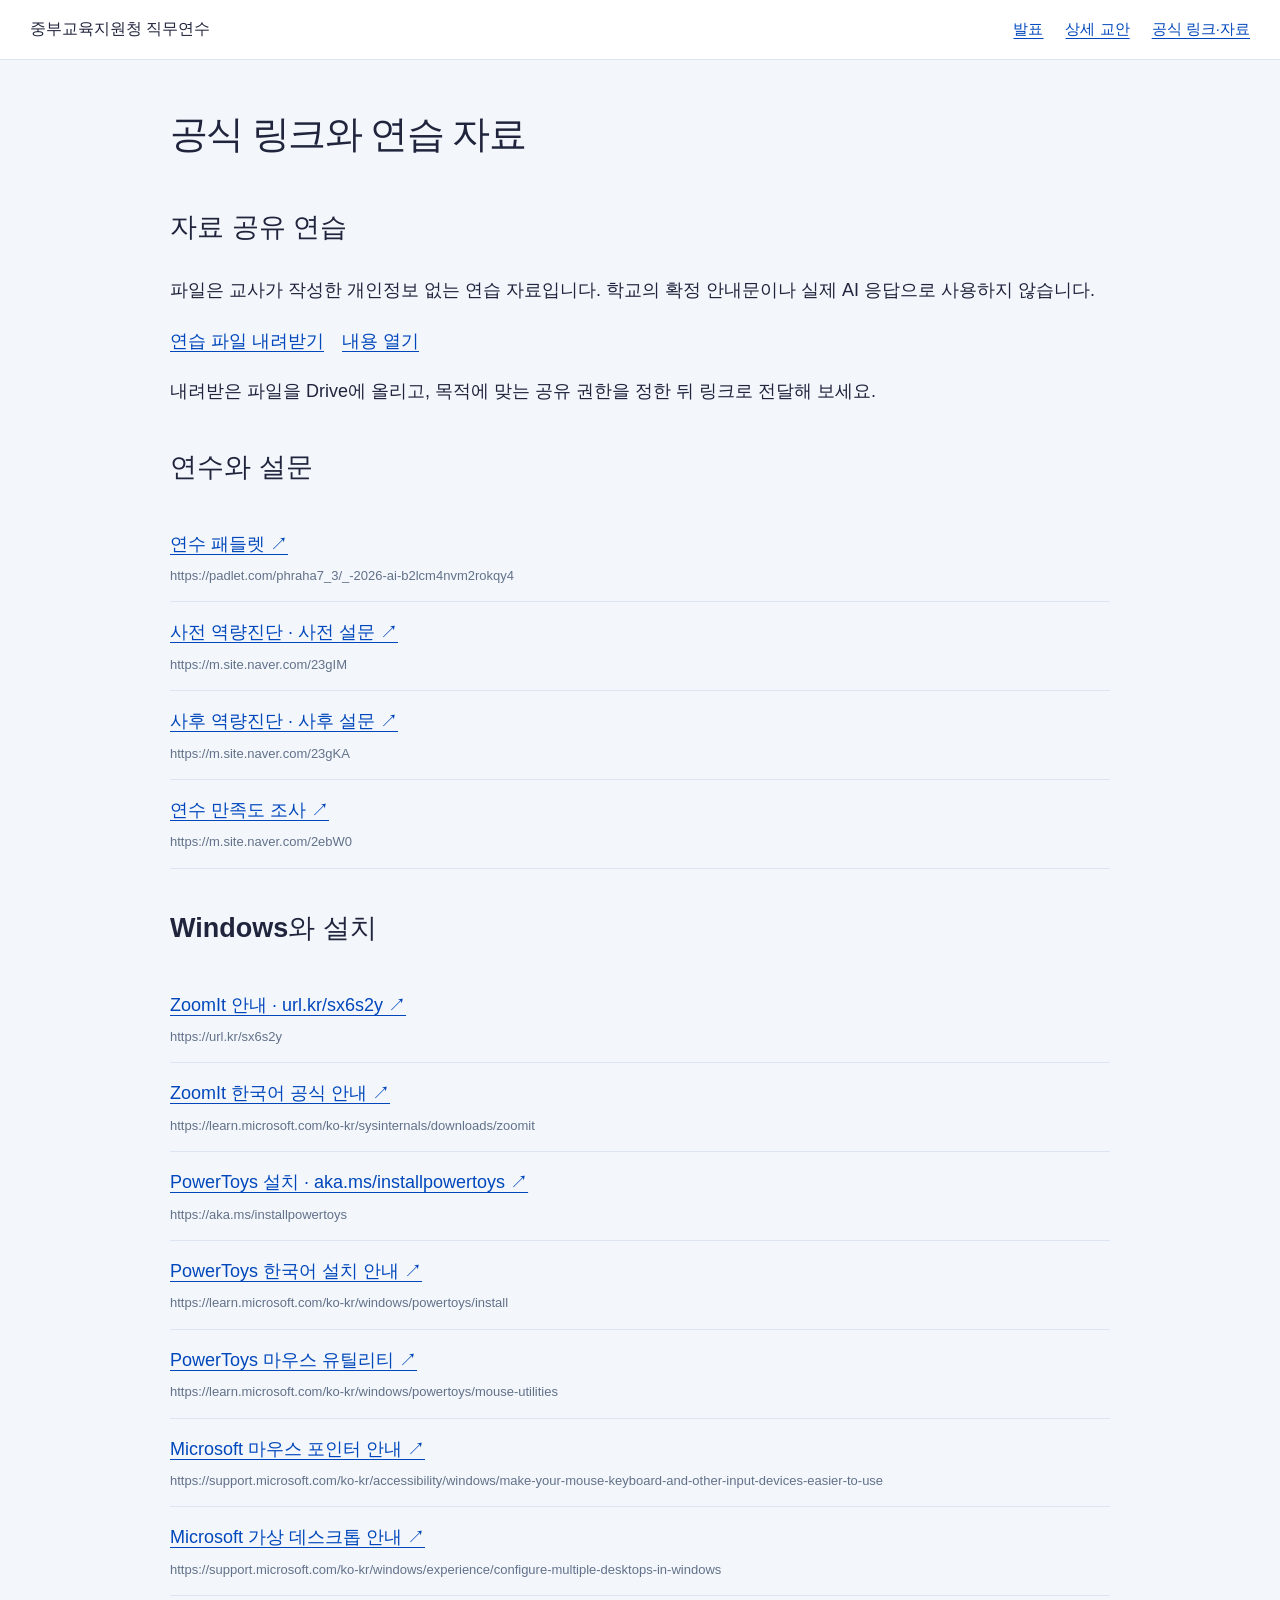
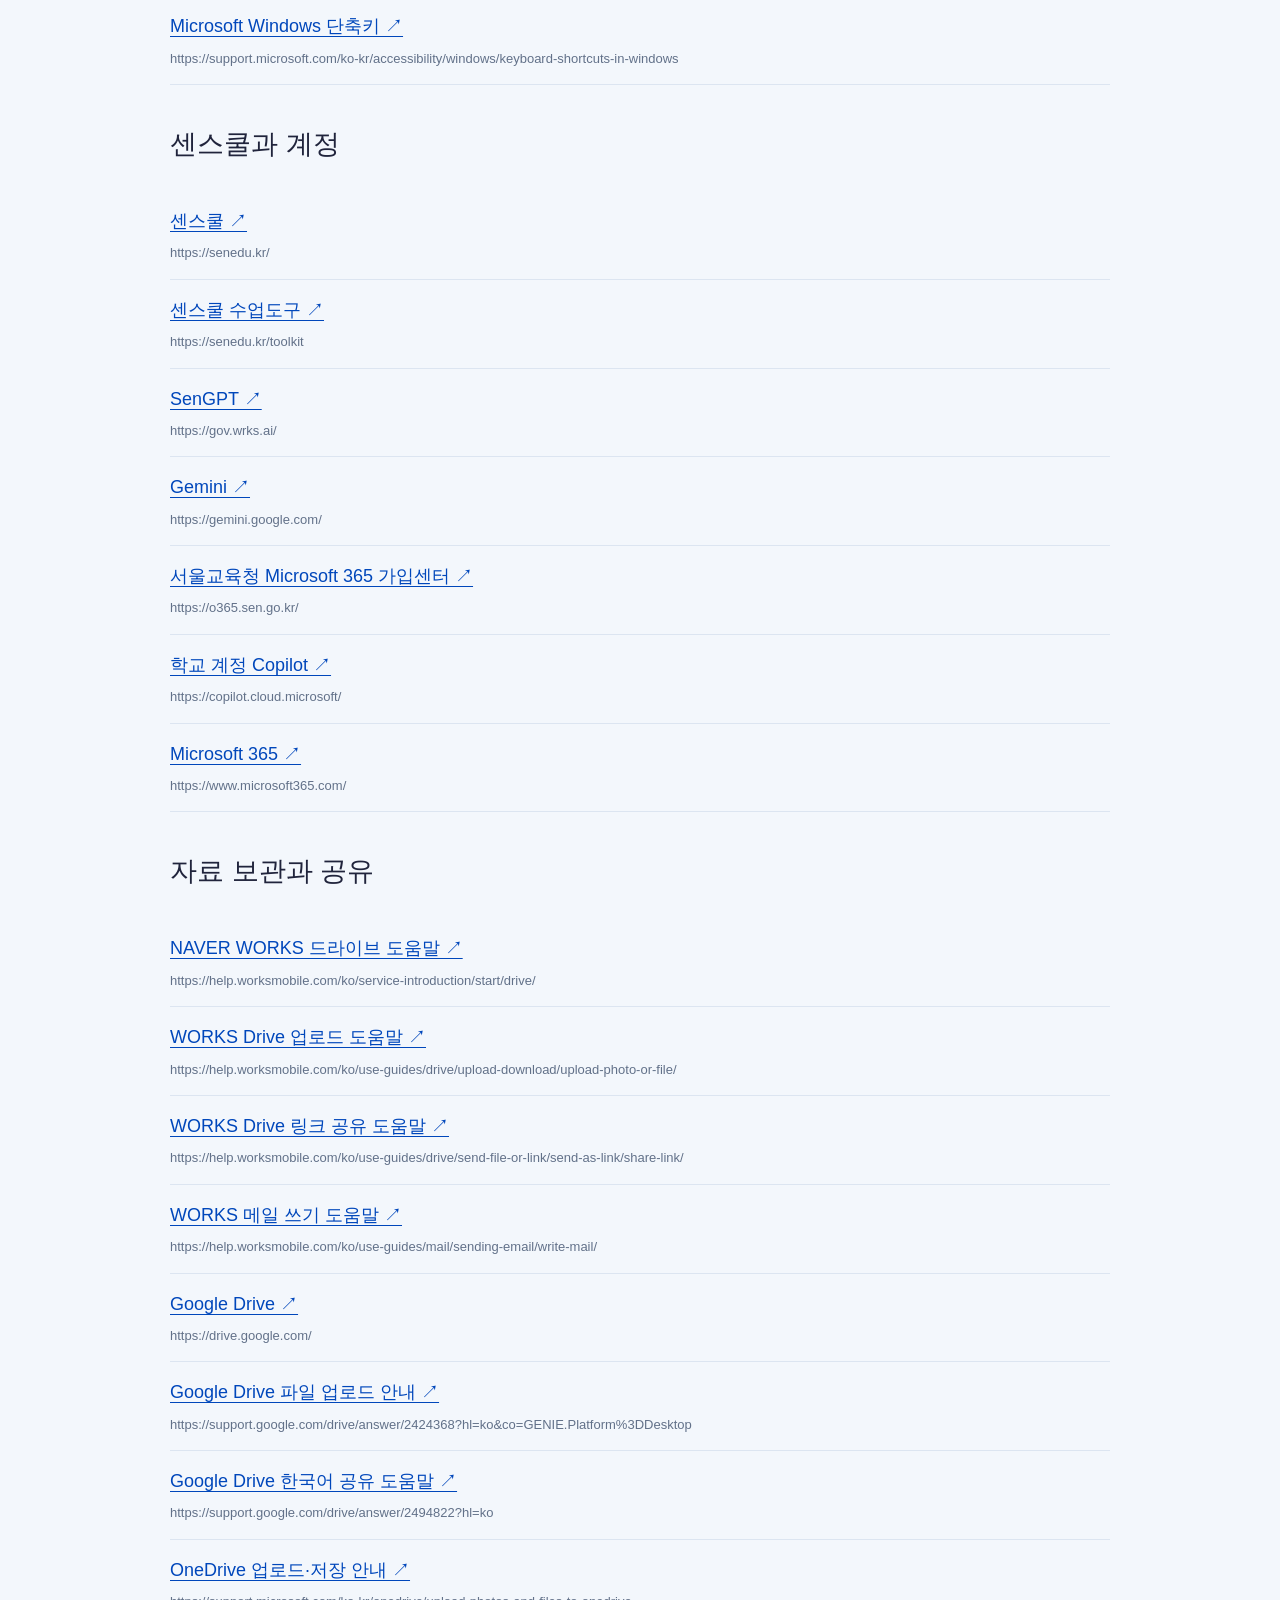
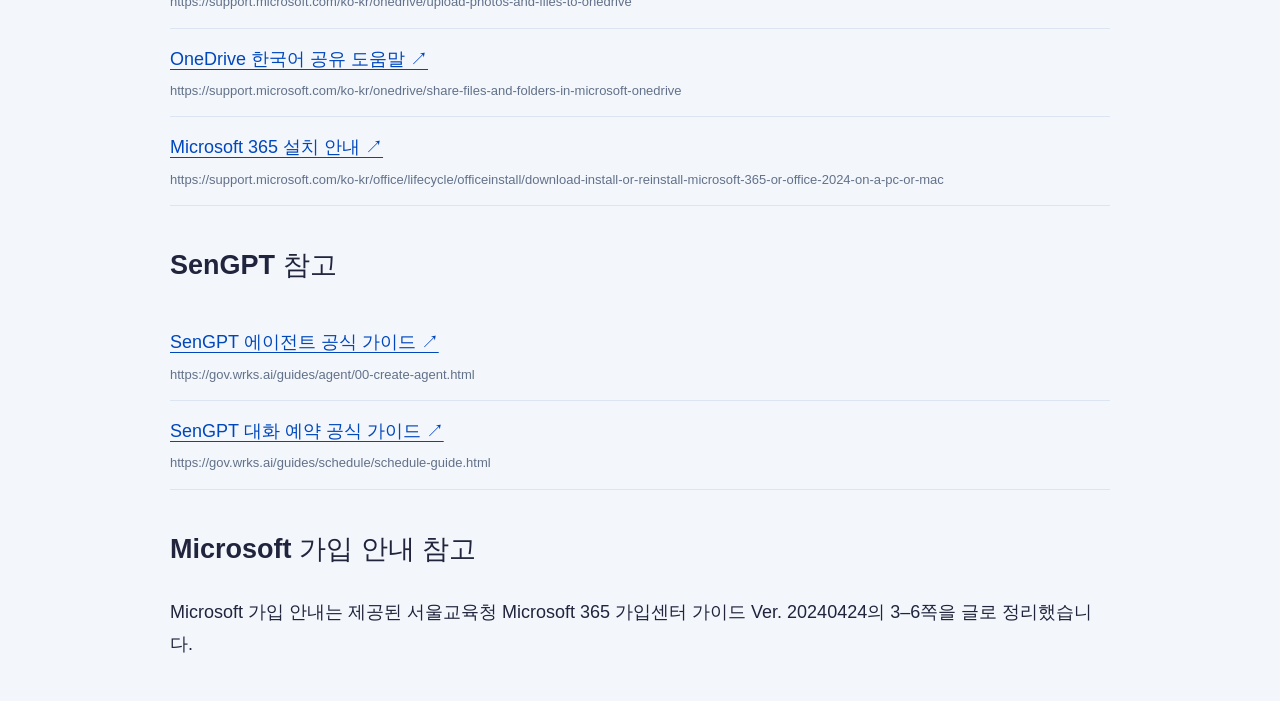
==== resources.html @ 90fcd618 "initial commit" ====
<!doctype html><html lang="ko"><head><meta charset="utf-8"><meta name="viewport" content="width=device-width,initial-scale=1"><title>공식 링크·자료 · 중부교육지원청 직무연수</title><link rel="stylesheet" href="./assets/site.css"></head><body data-page="resources"><a class="skip" href="#main">본문으로 이동</a><header class="site-nav"><a class="brand" href="./index.html">중부교육지원청 직무연수</a><nav aria-label="자료 이동"><a href="./slides.html">발표</a><a href="./guide.html">상세 교안</a><a href="./resources.html">공식 링크·자료</a></nav></header><main id="main" class="resource-main"><h1>공식 링크와 연습 자료</h1><section id="practice"><h2>자료 공유 연습</h2><p>파일은 교사가 작성한 개인정보 없는 연습 자료입니다. 학교의 확정 안내문이나 실제 AI 응답으로 사용하지 않습니다.</p><p><a href="./materials/독서발표토론_자료공유연습.html" download>연습 파일 내려받기</a>　<a href="./materials/독서발표토론_자료공유연습.html">내용 열기</a></p><p>내려받은 파일을 Drive에 올리고, 목적에 맞는 공유 권한을 정한 뒤 링크로 전달해 보세요.</p></section><section><h2>연수와 설문</h2><div class="source-link"><div class="refs"><a href="https://padlet.com/phraha7_3/_-2026-ai-b2lcm4nvm2rokqy4" target="_blank" rel="noopener noreferrer">연수 패들렛 ↗</a></div><small>https://padlet.com/phraha7_3/_-2026-ai-b2lcm4nvm2rokqy4</small></div><div class="source-link"><div class="refs"><a href="https://m.site.naver.com/23gIM" target="_blank" rel="noopener noreferrer">사전 역량진단 · 사전 설문 ↗</a></div><small>https://m.site.naver.com/23gIM</small></div><div class="source-link"><div class="refs"><a href="https://m.site.naver.com/23gKA" target="_blank" rel="noopener noreferrer">사후 역량진단 · 사후 설문 ↗</a></div><small>https://m.site.naver.com/23gKA</small></div><div class="source-link"><div class="refs"><a href="https://m.site.naver.com/2ebW0" target="_blank" rel="noopener noreferrer">연수 만족도 조사 ↗</a></div><small>https://m.site.naver.com/2ebW0</small></div></section><section><h2>Windows와 설치</h2><div class="source-link"><div class="refs"><a href="https://url.kr/sx6s2y" target="_blank" rel="noopener noreferrer">ZoomIt 안내 · url.kr/sx6s2y ↗</a></div><small>https://url.kr/sx6s2y</small></div><div class="source-link"><div class="refs"><a href="https://learn.microsoft.com/ko-kr/sysinternals/downloads/zoomit" target="_blank" rel="noopener noreferrer">ZoomIt 한국어 공식 안내 ↗</a></div><small>https://learn.microsoft.com/ko-kr/sysinternals/downloads/zoomit</small></div><div class="source-link"><div class="refs"><a href="https://aka.ms/installpowertoys" target="_blank" rel="noopener noreferrer">PowerToys 설치 · aka.ms/installpowertoys ↗</a></div><small>https://aka.ms/installpowertoys</small></div><div class="source-link"><div class="refs"><a href="https://learn.microsoft.com/ko-kr/windows/powertoys/install" target="_blank" rel="noopener noreferrer">PowerToys 한국어 설치 안내 ↗</a></div><small>https://learn.microsoft.com/ko-kr/windows/powertoys/install</small></div><div class="source-link"><div class="refs"><a href="https://learn.microsoft.com/ko-kr/windows/powertoys/mouse-utilities" target="_blank" rel="noopener noreferrer">PowerToys 마우스 유틸리티 ↗</a></div><small>https://learn.microsoft.com/ko-kr/windows/powertoys/mouse-utilities</small></div><div class="source-link"><div class="refs"><a href="https://support.microsoft.com/ko-kr/accessibility/windows/make-your-mouse-keyboard-and-other-input-devices-easier-to-use" target="_blank" rel="noopener noreferrer">Microsoft 마우스 포인터 안내 ↗</a></div><small>https://support.microsoft.com/ko-kr/accessibility/windows/make-your-mouse-keyboard-and-other-input-devices-easier-to-use</small></div><div class="source-link"><div class="refs"><a href="https://support.microsoft.com/ko-kr/windows/experience/configure-multiple-desktops-in-windows" target="_blank" rel="noopener noreferrer">Microsoft 가상 데스크톱 안내 ↗</a></div><small>https://support.microsoft.com/ko-kr/windows/experience/configure-multiple-desktops-in-windows</small></div><div class="source-link"><div class="refs"><a href="https://support.microsoft.com/ko-kr/accessibility/windows/keyboard-shortcuts-in-windows" target="_blank" rel="noopener noreferrer">Microsoft Windows 단축키 ↗</a></div><small>https://support.microsoft.com/ko-kr/accessibility/windows/keyboard-shortcuts-in-windows</small></div></section><section><h2>센스쿨과 계정</h2><div class="source-link"><div class="refs"><a href="https://senedu.kr/" target="_blank" rel="noopener noreferrer">센스쿨 ↗</a></div><small>https://senedu.kr/</small></div><div class="source-link"><div class="refs"><a href="https://senedu.kr/toolkit" target="_blank" rel="noopener noreferrer">센스쿨 수업도구 ↗</a></div><small>https://senedu.kr/toolkit</small></div><div class="source-link"><div class="refs"><a href="https://gov.wrks.ai/" target="_blank" rel="noopener noreferrer">SenGPT ↗</a></div><small>https://gov.wrks.ai/</small></div><div class="source-link"><div class="refs"><a href="https://gemini.google.com/" target="_blank" rel="noopener noreferrer">Gemini ↗</a></div><small>https://gemini.google.com/</small></div><div class="source-link"><div class="refs"><a href="https://o365.sen.go.kr/" target="_blank" rel="noopener noreferrer">서울교육청 Microsoft 365 가입센터 ↗</a></div><small>https://o365.sen.go.kr/</small></div><div class="source-link"><div class="refs"><a href="https://copilot.cloud.microsoft/" target="_blank" rel="noopener noreferrer">학교 계정 Copilot ↗</a></div><small>https://copilot.cloud.microsoft/</small></div><div class="source-link"><div class="refs"><a href="https://www.microsoft365.com/" target="_blank" rel="noopener noreferrer">Microsoft 365 ↗</a></div><small>https://www.microsoft365.com/</small></div></section><section><h2>자료 보관과 공유</h2><div class="source-link"><div class="refs"><a href="https://help.worksmobile.com/ko/service-introduction/start/drive/" target="_blank" rel="noopener noreferrer">NAVER WORKS 드라이브 도움말 ↗</a></div><small>https://help.worksmobile.com/ko/service-introduction/start/drive/</small></div><div class="source-link"><div class="refs"><a href="https://help.worksmobile.com/ko/use-guides/drive/upload-download/upload-photo-or-file/" target="_blank" rel="noopener noreferrer">WORKS Drive 업로드 도움말 ↗</a></div><small>https://help.worksmobile.com/ko/use-guides/drive/upload-download/upload-photo-or-file/</small></div><div class="source-link"><div class="refs"><a href="https://help.worksmobile.com/ko/use-guides/drive/send-file-or-link/send-as-link/share-link/" target="_blank" rel="noopener noreferrer">WORKS Drive 링크 공유 도움말 ↗</a></div><small>https://help.worksmobile.com/ko/use-guides/drive/send-file-or-link/send-as-link/share-link/</small></div><div class="source-link"><div class="refs"><a href="https://help.worksmobile.com/ko/use-guides/mail/sending-email/write-mail/" target="_blank" rel="noopener noreferrer">WORKS 메일 쓰기 도움말 ↗</a></div><small>https://help.worksmobile.com/ko/use-guides/mail/sending-email/write-mail/</small></div><div class="source-link"><div class="refs"><a href="https://drive.google.com/" target="_blank" rel="noopener noreferrer">Google Drive ↗</a></div><small>https://drive.google.com/</small></div><div class="source-link"><div class="refs"><a href="https://support.google.com/drive/answer/2424368?hl=ko&amp;co=GENIE.Platform%3DDesktop" target="_blank" rel="noopener noreferrer">Google Drive 파일 업로드 안내 ↗</a></div><small>https://support.google.com/drive/answer/2424368?hl=ko&amp;co=GENIE.Platform%3DDesktop</small></div><div class="source-link"><div class="refs"><a href="https://support.google.com/drive/answer/2494822?hl=ko" target="_blank" rel="noopener noreferrer">Google Drive 한국어 공유 도움말 ↗</a></div><small>https://support.google.com/drive/answer/2494822?hl=ko</small></div><div class="source-link"><div class="refs"><a href="https://support.microsoft.com/ko-kr/onedrive/upload-photos-and-files-to-onedrive" target="_blank" rel="noopener noreferrer">OneDrive 업로드·저장 안내 ↗</a></div><small>https://support.microsoft.com/ko-kr/onedrive/upload-photos-and-files-to-onedrive</small></div><div class="source-link"><div class="refs"><a href="https://support.microsoft.com/ko-kr/onedrive/share-files-and-folders-in-microsoft-onedrive" target="_blank" rel="noopener noreferrer">OneDrive 한국어 공유 도움말 ↗</a></div><small>https://support.microsoft.com/ko-kr/onedrive/share-files-and-folders-in-microsoft-onedrive</small></div><div class="source-link"><div class="refs"><a href="https://support.microsoft.com/ko-kr/office/lifecycle/officeinstall/download-install-or-reinstall-microsoft-365-or-office-2024-on-a-pc-or-mac" target="_blank" rel="noopener noreferrer">Microsoft 365 설치 안내 ↗</a></div><small>https://support.microsoft.com/ko-kr/office/lifecycle/officeinstall/download-install-or-reinstall-microsoft-365-or-office-2024-on-a-pc-or-mac</small></div></section><section><h2>SenGPT 참고</h2><div class="source-link"><div class="refs"><a href="https://gov.wrks.ai/guides/agent/00-create-agent.html" target="_blank" rel="noopener noreferrer">SenGPT 에이전트 공식 가이드 ↗</a></div><small>https://gov.wrks.ai/guides/agent/00-create-agent.html</small></div><div class="source-link"><div class="refs"><a href="https://gov.wrks.ai/guides/schedule/schedule-guide.html" target="_blank" rel="noopener noreferrer">SenGPT 대화 예약 공식 가이드 ↗</a></div><small>https://gov.wrks.ai/guides/schedule/schedule-guide.html</small></div></section><section><h2>Microsoft 가입 안내 참고</h2><p>Microsoft 가입 안내는 제공된 서울교육청 Microsoft 365 가입센터 가이드 Ver. 20240424의 3–6쪽을 글로 정리했습니다.</p></section></main><div id="toast" role="status" aria-live="polite"></div><script src="./assets/site.js"></script></body></html>
---- assets/site.css ----
:root{--ink:#142537;--muted:#516475;--accent:#007b73;--paper:#fff;--line:#d7e1e6;--bg:#f3f6f7;font-family:'Malgun Gothic','맑은 고딕','Noto Sans KR',sans-serif;color:var(--ink);background:var(--bg);font-synthesis:none}
*{box-sizing:border-box}body{margin:0}a{color:#006b7a;text-decoration-thickness:1px;text-underline-offset:4px}a:hover{color:#034c58}button,input,select,textarea{font:inherit}button{cursor:pointer;background:#fff;border:1px solid #aebfc8;border-radius:5px;color:var(--ink);padding:9px 14px}button:hover{background:#edf5f5}button:disabled{opacity:.4;cursor:default}button:focus-visible,a:focus-visible,input:focus-visible,select:focus-visible{outline:3px solid #008b82;outline-offset:3px}[hidden]{display:none!important}.skip{position:absolute;left:20px;top:-80px;background:#fff;padding:10px;z-index:100}.skip:focus{top:10px}.site-nav{background:#fff;border-bottom:1px solid var(--line);min-height:60px;display:flex;align-items:center;gap:24px;padding:12px 30px}.brand{font-weight:800;text-decoration:none;color:var(--ink);margin-right:auto}.site-nav nav{display:flex;gap:22px;align-items:center}.site-nav nav a{font-size:15px}.slide-toolbar{display:flex;align-items:center;justify-content:center;gap:9px;padding:10px 18px;flex-wrap:wrap}.slide-toolbar select{max-width:340px;width:33vw;background:#fff;padding:9px;border:1px solid #aebfc8;border-radius:5px}.slide-toolbar output{min-width:80px;text-align:center;font-variant-numeric:tabular-nums}.stage{display:flex;justify-content:center;align-items:flex-start;padding:0 16px 14px}.slide{background:#fff;width:min(calc(100vw - 48px),calc((100dvh - 132px)*16/9),1280px);aspect-ratio:16/9;padding:3.6% 4.4% 2.8%;position:relative;display:flex;flex-direction:column;box-shadow:0 10px 30px #1830440d;overflow:hidden;font-size:clamp(16px,1.9vw,26px);border-top:5px solid var(--accent)}.slide h1{font-size:2.08em;line-height:1.27;letter-spacing:-.045em;margin:0 0 .55em;word-break:keep-all}.slide .content{flex:1;min-height:0;line-height:1.57;word-break:keep-all}.slide p{margin:.48em 0}.slide ul,.slide ol{padding-left:1.45em;margin:.5em 0}.slide li{margin:.32em 0}.slide footer{display:flex;align-items:center;justify-content:space-between;gap:24px;margin-top:1em;font-size:.58em;border-top:1px solid var(--line);padding-top:10px;color:var(--muted)}.slide footer a{white-space:nowrap}.slide .refs{font-size:.66em;margin-top:.8em;line-height:1.5;display:flex;gap:16px;flex-wrap:wrap}.slide table{font-size:.85em}.slide.cover,.slide.section{background:#142d3b;color:#fff;border-top-color:#45c6b1;justify-content:center}.slide.cover h1{font-size:2.8em;max-width:80%;margin-bottom:.6em}.slide.cover .content,.slide.section .content{flex:0}.slide.cover .content p:last-child{font-size:.61em;line-height:1.7;margin-top:2em;color:#d1e2e6}.slide.section h1{font-size:2.55em}.slide.cover footer,.slide.section footer{position:absolute;bottom:5%;left:5%;right:5%;border-color:#4b626e;color:#cae1e7}.slide.cover a,.slide.section a{color:#85dfcc}.big-link{font-size:1.1em}.keys{margin:0}.keys>div{display:grid;grid-template-columns:minmax(205px,40%) 1fr;gap:18px;align-items:center;padding:.36em 0;border-bottom:1px solid var(--line)}.keys dt{font-family:'Consolas','Malgun Gothic',sans-serif;font-weight:700;font-size:.97em;color:var(--accent)}.keys dd{margin:0}.cover .keys dt{color:#9fe4d3}table{border-collapse:collapse;width:100%;margin:18px 0}td,th{padding:12px 16px;text-align:left;vertical-align:top;border-bottom:1px solid var(--line)}th{font-weight:800;color:#00695f;background:#f4f8f8}.content td:first-child{font-weight:700}body.presentation .site-nav{display:none}body.presentation .slide-toolbar{padding:8px}body.presentation .slide{width:min(calc(100vw - 24px),calc((100dvh - 65px)*16/9),1600px)}body.presentation .stage{padding-bottom:0}
.home{max-width:1060px;margin:55px auto;padding:0 30px}.home h1{font-size:clamp(36px,4.6vw,62px);line-height:1.25;letter-spacing:-.05em;max-width:830px}.home .lead{font-size:23px;line-height:1.6}.home .entry{display:flex;gap:35px;border-top:1px solid var(--line);padding:25px 0;align-items:baseline}.home .entry>a{font-size:27px;font-weight:700;min-width:215px}.home .entry p{margin:0;line-height:1.7}.home .credits{color:var(--muted);font-size:16px;margin:30px 0}.guide-layout{max-width:1400px;display:grid;grid-template-columns:275px minmax(0,1fr);margin:auto;gap:40px;padding:30px}.guide-sidebar{position:sticky;top:20px;align-self:start;max-height:calc(100vh - 40px);overflow:auto;font-size:14px;padding-right:12px}.guide-sidebar a{display:block;text-decoration:none;padding:6px 8px;color:var(--ink);line-height:1.45}.guide-sidebar h3{font-size:14px;color:var(--accent);margin-top:20px}.guide-sidebar a:hover{background:#e6eeee}.guide-top h1,.resource-main h1{font-size:38px;letter-spacing:-.04em;margin-top:0}.guide-top p{font-size:18px;line-height:1.75}.search-row{display:flex;gap:10px;align-items:center;margin:25px 0}.search-row input{min-width:0;flex:1;padding:12px;border:1px solid #aebfc8;border-radius:5px;background:#fff}.search-status{font-size:14px;color:var(--muted)}.guide-section{background:#fff;border-top:3px solid var(--accent);padding:30px 35px;margin:28px 0;scroll-margin-top:20px;line-height:1.85;font-size:18px;word-break:keep-all}.guide-section h2{margin:0 0 14px;font-size:29px;letter-spacing:-.035em;line-height:1.4}.guide-section h3{font-size:20px;margin:28px 0 8px;color:#005f59}.guide-section p{margin:10px 0}.guide-section ol,.guide-section ul{padding-left:1.4em}.guide-section li{margin:9px 0}.guide-section .refs{display:flex;gap:10px 23px;flex-wrap:wrap;font-size:15px}.guide-section .return{font-size:14px;margin-top:25px;border-top:1px solid var(--line);padding-top:12px}.guide-section .return a{margin-right:20px}.guide-section figure{margin:25px 0}.image-open{display:block;width:100%;border:0;padding:0;background:#f2f5f7;text-align:left}.image-open img{display:block;width:100%;height:auto;max-height:520px;object-fit:contain}.image-open:hover{outline:2px solid #007b73}.guide-section figcaption{font-size:14px;line-height:1.6;color:var(--muted);margin-top:8px}.copy-box{border-left:3px solid #007b73;padding:15px 20px;background:#f4f8f8;margin:18px 0}.copy-box pre{white-space:pre-wrap;overflow-wrap:anywhere;font-family:inherit;font-size:16px;line-height:1.8;margin-top:12px}.copy-box button{font-size:14px}.resource-main{max-width:1000px;margin:40px auto;padding:0 30px;line-height:1.8;font-size:18px}.resource-main h2{font-size:27px;margin-top:35px}.source-link{display:flex;flex-direction:column;gap:4px;border-bottom:1px solid var(--line);padding:14px 0}.source-link small{font-size:13px;overflow-wrap:anywhere;color:var(--muted)}.private-main{max-width:1050px;margin:35px auto;background:white;padding:35px;line-height:1.8}.private-main h1{font-size:33px}.notice{border-left:3px solid #a57015;padding:10px 20px;background:#fff9ec}.dialog-image{border:0;border-radius:8px;padding:18px;width:94vw;max-width:1500px;max-height:94vh}.dialog-image::backdrop{background:#081e32cc}.dialog-image .modal-head{display:flex;gap:20px;align-items:center;justify-content:space-between;margin-bottom:12px}.dialog-image h2{font-size:20px;margin:0}.dialog-image img{display:block;max-width:100%;max-height:75vh;margin:auto;object-fit:contain}.dialog-image p{font-size:14px;color:var(--muted)}#toast{position:fixed;bottom:22px;left:50%;transform:translateX(-50%);background:#142d3b;color:#fff;padding:12px 20px;border-radius:5px;z-index:200;max-width:90vw}#toast:empty{display:none}.empty{background:#fff;padding:25px}.image-open:focus-visible{outline:3px solid #007b73}
@media(max-width:900px){.site-nav{padding:12px 18px;gap:15px;flex-wrap:wrap}.site-nav nav{gap:16px}.guide-layout{grid-template-columns:1fr;padding:20px;gap:10px}.guide-sidebar{position:static;max-height:240px;background:#fff;padding:16px}.guide-sidebar h3{margin:12px 0 5px}.guide-section{padding:22px}.slide{font-size:clamp(15px,2.2vw,23px);padding:3.3% 4%}.slide .keys>div{grid-template-columns:42% 1fr;gap:10px}.slide h1{font-size:1.8em}.slide table td,.slide table th{padding:7px 10px}.slide-toolbar select{width:30vw}.home .entry{display:block}.home .entry p{margin-top:10px}}
@media(max-width:620px){.site-nav nav a{font-size:14px}.slide{width:100%;min-height:430px;aspect-ratio:auto;font-size:18px;padding:24px}.slide.cover h1{max-width:100%;font-size:2.2em}.slide.cover,.slide.section{min-height:430px;padding-bottom:90px}.slide footer{font-size:12px;gap:12px}.slide .refs{font-size:14px}.slide .keys>div{grid-template-columns:1fr;gap:3px}.slide .keys dd{padding-bottom:8px}.slide-toolbar select{width:60vw;max-width:none}.slide-toolbar .fs-button{display:none}.slide-toolbar output{min-width:60px}.stage{padding:0 10px 15px}.guide-section{padding:20px 18px;font-size:17px}.guide-section h2{font-size:25px}td,th{padding:9px 10px}.home{margin-top:30px}.resource-main{padding:0 22px}.search-row{flex-wrap:wrap}.search-row label{width:100%}}
@media print{@page{size:A4;margin:14mm}.site-nav,.slide-toolbar,.guide-sidebar,.search-row,.search-status,.image-open+.zoom-label,.copy-box button,.guide-section .return,#toast{display:none!important}.guide-layout{display:block;padding:0}.guide-section{break-inside:auto;padding:10px 0;border-top:1px solid #777;margin:15px 0}.guide-section h2,.guide-section h3{break-after:avoid}.guide-section figure{break-inside:avoid}.guide-section[hidden]{display:block!important}.image-open img{max-height:170mm}.slide[hidden],.slide{display:flex!important;break-after:page;width:100%;min-height:150mm;aspect-ratio:16/9;box-shadow:none;padding:12mm;font-size:18px;overflow:visible}.slide h1{font-size:35px}.slide.cover,.slide.section{background:#fff;color:var(--ink)}.slide.cover a,.slide.section a{color:#005f59}.slide.cover footer,.slide.section footer{position:static;color:var(--ink)}.slide.cover .content p:last-child{color:var(--ink)}.stage{display:block;padding:0}.home{margin:0}.dialog-image{display:none}a{color:#174d58}.private-main{margin:0;padding:0}body{background:white}}

:root{--ink:#20243c;--muted:#627189;--accent:#0047bb;--line:#dce5f1;--bg:#f3f7fc;--yellow:#ffb300;--teal:#00a5aa}a{color:#0047bb}a:hover{color:#008f99}th{color:#0047bb;background:#edf5ff}.guide-section h3,.guide-sidebar h3{color:#0047bb}.download-link{padding:9px 14px;border:1px solid #0047bb;border-radius:5px;background:#0047bb;color:white;text-decoration:none;white-space:nowrap;font-size:15px}.download-link:hover{background:#00399a;color:white}.brand-logo{width:220px;height:auto;display:block}.home .school-logo{display:block;width:220px;height:auto;margin-bottom:24px}.home h1{color:#0047bb}.guide-section{border-top-color:#0047bb}
@media screen{
body[data-page="slides"]{height:100dvh;overflow:hidden;background:#edf3fb}.deck{position:fixed;inset:0;background:#edf3fb;overflow:hidden}.viewport{position:absolute;inset:12px 18px 88px;overflow:visible}.slide-frame{position:absolute;left:50%;top:50%;width:1600px;height:900px;transform-origin:center;background:white;box-shadow:0 15px 48px #0a3a751c;outline:none}.slide-frame .slide{width:1600px;height:900px;min-height:0;aspect-ratio:16/9;padding:126px 76px 80px;border:0;box-shadow:none;font-size:32px;color:#20243c;background:#fff;position:relative;display:flex;flex-direction:column;overflow:hidden}.slide-frame .slide h1{position:static;font-size:56px;line-height:1.23;margin:0 0 28px;color:#0047bb;letter-spacing:-.04em;max-width:1448px;word-break:keep-all}.slide-frame .slide .content{line-height:1.5;min-height:0;flex:1}.slide-frame .slide .content p{margin:16px 0}.slide-frame .slide li{margin:12px 0}.slide-frame .slide .refs{font-size:21px;margin-top:23px;gap:20px}.slide-frame .slide table{font-size:29px;margin:20px 0}.slide-frame .slide td,.slide-frame .slide th{padding:16px 20px}.slide-frame .slide .keys>div{grid-template-columns:40% 1fr;padding:14px 0;gap:24px}.slide-frame .slide .keys dt{font-size:31px;color:#0047bb}.slide-frame .slide .keys dd{font-size:31px}.slide-frame .slide footer{position:absolute;left:76px;right:76px;bottom:24px;height:33px;margin:0;padding-top:13px;font-size:19px;border-top:1px solid #dce5f1;color:#627189}.slide-frame .frame-page{color:#0047bb;font-weight:800}.slide-brand{position:absolute;top:28px;left:76px;right:76px;height:66px;display:flex;align-items:center;justify-content:space-between;border-bottom:2px solid #0047bb}.slide-brand img{width:220px;height:42px;object-fit:contain;object-position:left center}.slide-brand span{color:#0047bb;font-size:22px;font-weight:700}.slide-frame .slide.cover,.slide-frame .slide.section{background:#fff;color:#20243c;justify-content:center}.slide-frame .slide.cover h1{font-size:91px;max-width:1360px;margin-bottom:30px;line-height:1.2}.slide-frame .slide.cover .content,.slide-frame .slide.section .content{flex:0}.slide-frame .slide.cover .content p{font-size:38px;margin:20px 0;color:#20243c}.slide-frame .slide.cover .content p:last-child{font-size:24px;line-height:1.7;margin-top:32px;color:#627189}.slide-frame .slide.section h1{font-size:83px}.slide-frame .slide.cover a,.slide-frame .slide.section a{color:#0047bb}.deck-controls{position:fixed;z-index:100;left:50%;bottom:13px;transform:translateX(-50%);display:flex;align-items:center;gap:6px;padding:7px;border:1px solid #dce5f1;border-radius:15px;background:#ffffffed;box-shadow:0 8px 25px #0a3a751a;backdrop-filter:blur(12px);white-space:nowrap}.deck-controls button,.deck-controls a{min-height:39px;padding:8px 13px;border:0;border-radius:9px;color:#0047bb;background:transparent;font-weight:700;text-decoration:none;font-size:15px;line-height:23px}.deck-controls button:hover,.deck-controls a:hover{background:#edf5ff}.deck-controls output{min-width:74px;text-align:center;color:#627189;font-size:15px;font-weight:700;font-variant-numeric:tabular-nums}.deck-controls button:disabled{opacity:.3}.deck-progress{position:fixed;bottom:0;left:0;right:0;height:4px;background:#dce8f5;z-index:90}.deck-progress span{height:100%;display:block;background:#0047bb;border-right:10px solid #ffb300;width:0;transition:width .2s ease}.deck-overview{width:min(1150px,calc(100vw - 32px));max-height:90vh;border:0;border-radius:16px;padding:0;box-shadow:0 25px 80px #0a3a7540;color:#20243c}.deck-overview::backdrop{background:#072c63aa}.deck-overview header{padding:20px 25px;display:flex;align-items:center;justify-content:space-between;border-bottom:1px solid #dce5f1;position:sticky;top:0;background:white;z-index:1}.deck-overview header h2{font-size:25px;margin:0;color:#0047bb}.overview-list{display:grid;grid-template-columns:repeat(3,minmax(0,1fr));gap:0;padding:12px 24px 24px}.overview-list a{padding:17px 14px;color:#20243c;text-decoration:none;border-bottom:1px solid #dce5f1;display:flex;gap:13px;align-items:baseline;line-height:1.5}.overview-list a span{font-size:13px;color:#ffb300;font-weight:700}.overview-list a strong{font-size:16px;word-break:keep-all}.overview-list a:hover{background:#edf5ff}.overview-list a[aria-current="page"]{background:#edf5ff;color:#0047bb}.deck-controls .home-control{font-size:14px}.presentation .slide-frame .slide{width:1600px;height:900px}.presentation .deck-controls{bottom:10px}
}
@media screen and (max-width:700px){
body[data-page="slides"]{height:auto;overflow:auto;padding-bottom:76px}.deck{position:static;overflow:visible}.viewport{position:static;margin:12px;overflow:visible}.slide-frame{position:static;width:100%;height:auto;transform:none!important;box-shadow:0 12px 30px #0a3a7514}.slide-frame .slide,.presentation .slide-frame .slide{width:100%;height:auto;min-height:530px;aspect-ratio:auto;padding:90px 24px 75px;font-size:19px}.slide-brand{top:17px;left:24px;right:24px;height:50px}.slide-brand img{width:155px;height:auto}.slide-brand span{font-size:12px;max-width:100px;text-align:right}.slide-frame .slide h1{font-size:31px;line-height:1.28;margin-bottom:20px}.slide-frame .slide.cover h1{font-size:40px;margin-bottom:22px}.slide-frame .slide.section h1{font-size:38px}.slide-frame .slide.cover .content p{font-size:21px}.slide-frame .slide.cover .content p:last-child{font-size:15px}.slide-frame .slide .keys>div{grid-template-columns:1fr;gap:4px;padding:9px 0}.slide-frame .slide .keys dt,.slide-frame .slide .keys dd{font-size:18px}.slide-frame .slide table{font-size:17px}.slide-frame .slide td,.slide-frame .slide th{padding:9px 7px}.slide-frame .slide footer{left:24px;right:24px;font-size:11px;bottom:21px;height:28px}.slide-frame .slide .refs{font-size:14px;gap:12px}.deck-controls{gap:3px;padding:5px;bottom:8px;border-radius:12px}.deck-controls button,.deck-controls a{font-size:13px;padding:6px 9px;min-height:35px}.deck-controls output{min-width:58px;font-size:13px}.deck-controls .link-control,.deck-controls .home-control,.deck-controls #fullscreen{display:none}.overview-list{grid-template-columns:1fr}.deck-overview header{padding:15px}.deck-overview header h2{font-size:21px}
}
@media print{.deck-controls,.deck-progress,.deck-overview,.download-link{display:none!important}.deck,.viewport,.slide-frame{position:static!important;transform:none!important;width:auto!important;height:auto!important;overflow:visible!important}.slide-brand{display:none}.frame-page{color:#0047bb}}

@media screen{.slide-frame .slide.cover .content,.slide-frame .slide.section .content{flex:0 0 auto}body[data-page="guide"] .site-nav{position:sticky;top:0;z-index:25}body[data-page="guide"] .guide-sidebar{top:80px;max-height:calc(100vh - 100px)}body[data-page="guide"] .guide-section{scroll-margin-top:85px}}

.sr-only{position:absolute!important;width:1px!important;height:1px!important;padding:0!important;margin:-1px!important;overflow:hidden!important;clip:rect(0,0,0,0)!important;white-space:nowrap!important;border:0!important}
.slide-brand strong{font-size:25px;color:#0047bb;letter-spacing:-.02em}.slide-brand{border-bottom:0!important}.slide-brand:after{content:"";position:absolute;left:0;right:0;bottom:0;height:3px;background:linear-gradient(90deg,#0047bb 0 68%,#00a5aa 68% 92%,#ffb300 92%)}
@media screen{.slide-frame .slide:not(.official-cover):before{content:"";position:absolute;top:-125px;right:-130px;width:570px;height:180px;border:18px solid #0047bb;border-left-color:transparent;border-bottom-color:transparent;border-radius:50%;transform:rotate(9deg);pointer-events:none}.slide-frame .slide:not(.official-cover):after{content:"";position:absolute;top:-89px;right:-115px;width:500px;height:130px;border:9px solid #00a5aa;border-left-color:transparent;border-bottom-color:transparent;border-radius:50%;transform:rotate(9deg);pointer-events:none}.slide-frame .slide.official-cover{padding:0}.official-cover-image{display:block;position:absolute;inset:0;width:100%;height:100%;object-fit:contain;background:white}.slide-frame .slide.intro h1{font-size:72px;max-width:1360px}.slide.intro .content{flex:0 0 auto!important}.slide.intro{justify-content:center}.slide.intro .content p{font-size:38px}.slide.intro .content p:last-child{font-size:26px;color:#627189}.deck-progress span{background:linear-gradient(90deg,#0047bb,#00a5aa);border-right-color:#ffb300}.survey-layout{display:grid;grid-template-columns:1.2fr 1fr;gap:55px;align-items:center}.survey-copy p{font-size:30px}.qr-poster{display:block;max-width:100%;height:600px;object-fit:contain;margin:auto}.survey-layout.after-survey{grid-template-columns:1fr 1fr 1fr;gap:28px}.after-survey .qr-poster{height:530px}.qr-panel h2{font-size:29px;color:#0047bb;margin:0 0 12px;text-align:center}.qr-panel a{display:block;text-align:center;font-size:23px;margin-top:10px}.after-survey .survey-copy p{font-size:27px}.survey-note{font-size:23px!important;color:#627189}.home .official-banner{display:block;width:min(100%,740px);height:auto;margin:0 0 28px}.home h1{font-size:45px}.guide-section .qr-original{max-height:650px;width:auto;max-width:100%;margin:auto}
}
@media screen and (max-width:700px){.slide-brand strong{font-size:16px;max-width:190px}.slide-frame .slide.official-cover{min-height:270px;height:calc((100vw - 24px)*675/977)}.slide-frame .slide.intro h1{font-size:35px}.slide.intro .content p{font-size:21px}.slide.intro .content p:last-child{font-size:17px}.survey-layout,.survey-layout.after-survey{grid-template-columns:1fr;gap:20px}.survey-copy p,.after-survey .survey-copy p{font-size:19px}.qr-poster,.after-survey .qr-poster{height:auto;max-height:550px}.qr-panel h2{font-size:23px}.qr-panel a{font-size:16px}.survey-note{font-size:16px!important}.slide-frame .slide:not(.official-cover):before,.slide-frame .slide:not(.official-cover):after{display:none}}
@media print{.official-cover{position:relative!important;min-height:180mm!important}.survey-layout{display:block}.qr-poster{max-height:125mm;max-width:90%;object-fit:contain}.official-cover-image{object-fit:contain}.slide-brand{display:none}}

@media screen and (min-width:701px){.qr-poster{height:500px}.after-survey .qr-poster{height:480px}.slide-frame .slide:not(.official-cover):before{top:-122px;right:-120px;width:680px;height:210px;transform:rotate(7deg)}.slide-frame .slide:not(.official-cover):after{top:-88px;right:-116px;width:590px;height:170px;transform:rotate(8deg)}}

@media screen and (min-width:701px){.slide-frame .slide.qr-focus-slide{padding:115px 65px 64px}.slide-frame .slide.qr-focus-slide h1{font-size:49px;margin-bottom:0;position:absolute;top:114px;left:76px;z-index:2}.qr-focus{height:100%;display:flex;align-items:center;justify-content:center;gap:26px;flex-direction:column}.qr-focus-code{display:block;width:630px;height:630px;flex:0 0 auto;margin-top:0}.qr-focus-code img{display:block;width:100%;height:100%}.qr-focus-caption{text-align:center}.slide-frame .slide .qr-focus-caption p{font-size:25px;line-height:1.3;margin:6px 0}.qr-focus-caption a{font-size:24px}.qr-focus-slide .content{height:721px!important}}
@media screen and (max-width:700px){.qr-focus{display:flex;align-items:center;flex-direction:column;gap:12px}.qr-focus-code{display:block;width:100%;max-width:600px}.qr-focus-code img{display:block;width:100%;height:auto}.qr-focus-caption{text-align:center;font-size:16px}.qr-focus-caption p{font-size:16px}.qr-focus-caption a{overflow-wrap:anywhere}}
@media print{.qr-focus{text-align:center}.qr-focus-code img{width:130mm;height:130mm;object-fit:contain}.qr-focus-caption{font-size:16px}}
@media screen and (min-width:701px){.qr-focus{gap:8px}}
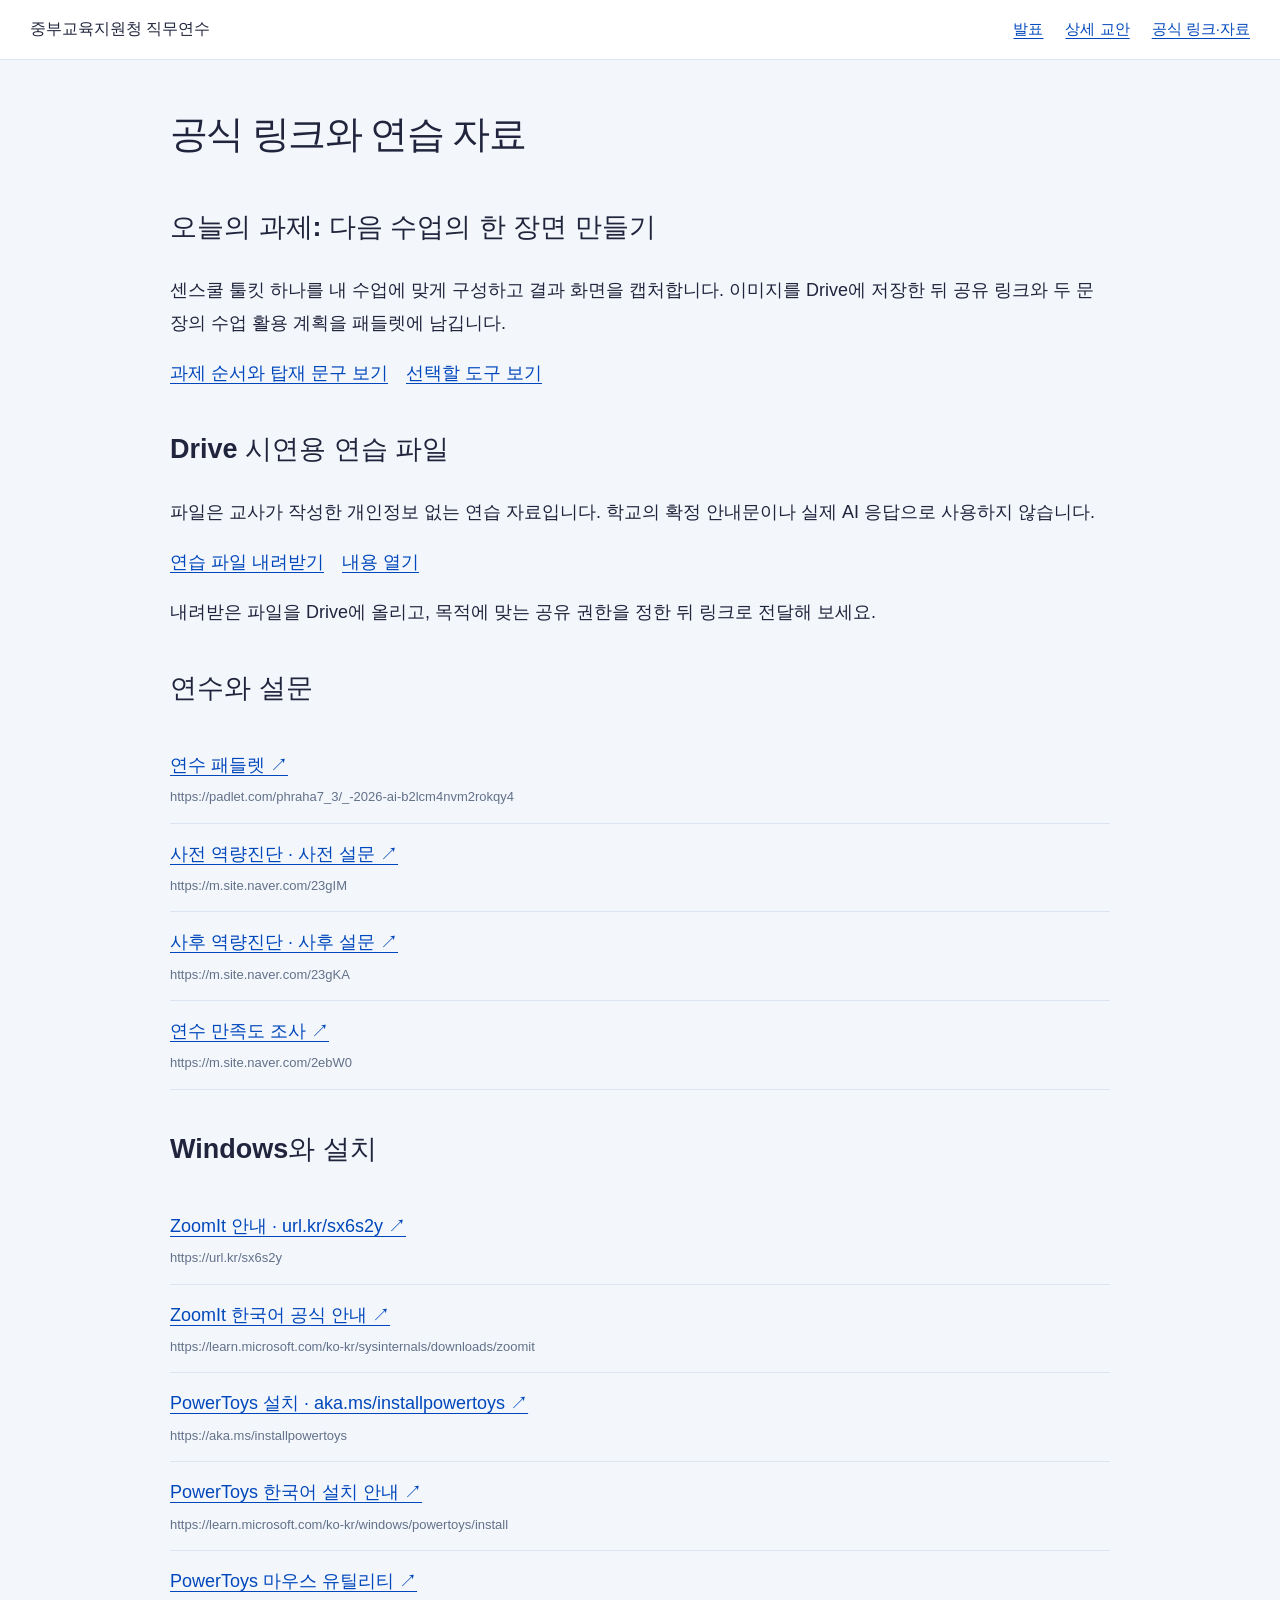
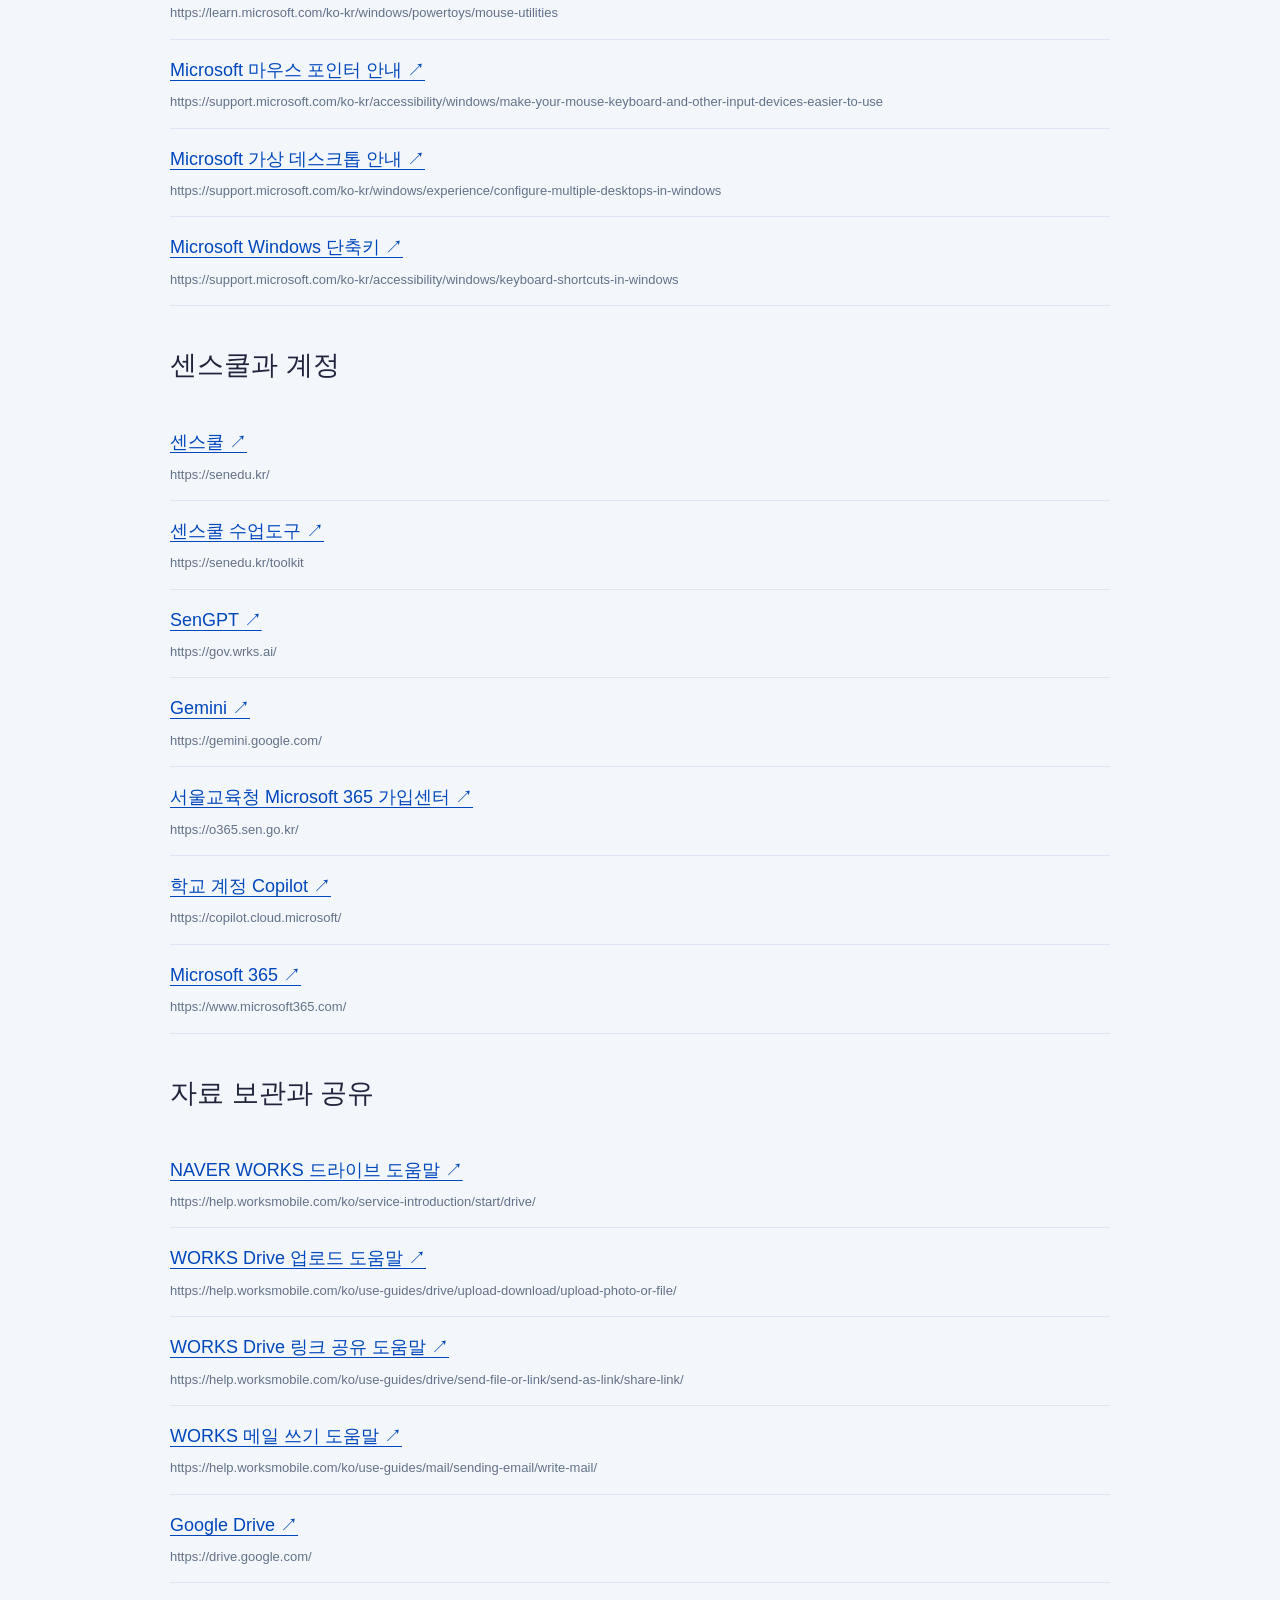
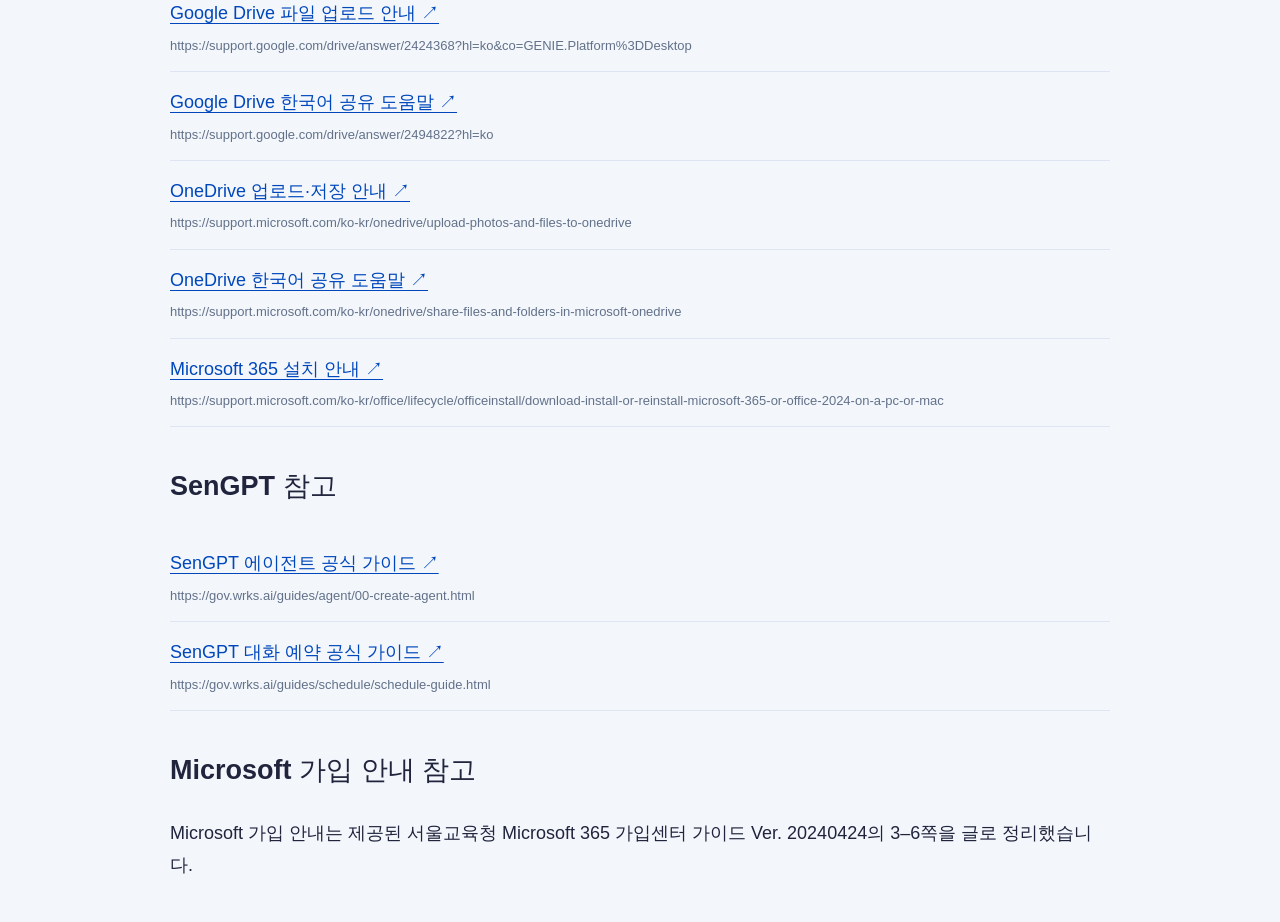
==== commit 31ffb6c8: "Update training materials" ====
--- a/resources.html
+++ b/resources.html
@@ -1 +1 @@
-<!doctype html><html lang="ko"><head><meta charset="utf-8"><meta name="viewport" content="width=device-width,initial-scale=1"><title>공식 링크·자료 · 중부교육지원청 직무연수</title><link rel="stylesheet" href="./assets/site.css"></head><body data-page="resources"><a class="skip" href="#main">본문으로 이동</a><header class="site-nav"><a class="brand" href="./index.html">중부교육지원청 직무연수</a><nav aria-label="자료 이동"><a href="./slides.html">발표</a><a href="./guide.html">상세 교안</a><a href="./resources.html">공식 링크·자료</a></nav></header><main id="main" class="resource-main"><h1>공식 링크와 연습 자료</h1><section id="practice"><h2>자료 공유 연습</h2><p>파일은 교사가 작성한 개인정보 없는 연습 자료입니다. 학교의 확정 안내문이나 실제 AI 응답으로 사용하지 않습니다.</p><p><a href="./materials/독서발표토론_자료공유연습.html" download>연습 파일 내려받기</a>　<a href="./materials/독서발표토론_자료공유연습.html">내용 열기</a></p><p>내려받은 파일을 Drive에 올리고, 목적에 맞는 공유 권한을 정한 뒤 링크로 전달해 보세요.</p></section><section><h2>연수와 설문</h2><div class="source-link"><div class="refs"><a href="https://padlet.com/phraha7_3/_-2026-ai-b2lcm4nvm2rokqy4" target="_blank" rel="noopener noreferrer">연수 패들렛 ↗</a></div><small>https://padlet.com/phraha7_3/_-2026-ai-b2lcm4nvm2rokqy4</small></div><div class="source-link"><div class="refs"><a href="https://m.site.naver.com/23gIM" target="_blank" rel="noopener noreferrer">사전 역량진단 · 사전 설문 ↗</a></div><small>https://m.site.naver.com/23gIM</small></div><div class="source-link"><div class="refs"><a href="https://m.site.naver.com/23gKA" target="_blank" rel="noopener noreferrer">사후 역량진단 · 사후 설문 ↗</a></div><small>https://m.site.naver.com/23gKA</small></div><div class="source-link"><div class="refs"><a href="https://m.site.naver.com/2ebW0" target="_blank" rel="noopener noreferrer">연수 만족도 조사 ↗</a></div><small>https://m.site.naver.com/2ebW0</small></div></section><section><h2>Windows와 설치</h2><div class="source-link"><div class="refs"><a href="https://url.kr/sx6s2y" target="_blank" rel="noopener noreferrer">ZoomIt 안내 · url.kr/sx6s2y ↗</a></div><small>https://url.kr/sx6s2y</small></div><div class="source-link"><div class="refs"><a href="https://learn.microsoft.com/ko-kr/sysinternals/downloads/zoomit" target="_blank" rel="noopener noreferrer">ZoomIt 한국어 공식 안내 ↗</a></div><small>https://learn.microsoft.com/ko-kr/sysinternals/downloads/zoomit</small></div><div class="source-link"><div class="refs"><a href="https://aka.ms/installpowertoys" target="_blank" rel="noopener noreferrer">PowerToys 설치 · aka.ms/installpowertoys ↗</a></div><small>https://aka.ms/installpowertoys</small></div><div class="source-link"><div class="refs"><a href="https://learn.microsoft.com/ko-kr/windows/powertoys/install" target="_blank" rel="noopener noreferrer">PowerToys 한국어 설치 안내 ↗</a></div><small>https://learn.microsoft.com/ko-kr/windows/powertoys/install</small></div><div class="source-link"><div class="refs"><a href="https://learn.microsoft.com/ko-kr/windows/powertoys/mouse-utilities" target="_blank" rel="noopener noreferrer">PowerToys 마우스 유틸리티 ↗</a></div><small>https://learn.microsoft.com/ko-kr/windows/powertoys/mouse-utilities</small></div><div class="source-link"><div class="refs"><a href="https://support.microsoft.com/ko-kr/accessibility/windows/make-your-mouse-keyboard-and-other-input-devices-easier-to-use" target="_blank" rel="noopener noreferrer">Microsoft 마우스 포인터 안내 ↗</a></div><small>https://support.microsoft.com/ko-kr/accessibility/windows/make-your-mouse-keyboard-and-other-input-devices-easier-to-use</small></div><div class="source-link"><div class="refs"><a href="https://support.microsoft.com/ko-kr/windows/experience/configure-multiple-desktops-in-windows" target="_blank" rel="noopener noreferrer">Microsoft 가상 데스크톱 안내 ↗</a></div><small>https://support.microsoft.com/ko-kr/windows/experience/configure-multiple-desktops-in-windows</small></div><div class="source-link"><div class="refs"><a href="https://support.microsoft.com/ko-kr/accessibility/windows/keyboard-shortcuts-in-windows" target="_blank" rel="noopener noreferrer">Microsoft Windows 단축키 ↗</a></div><small>https://support.microsoft.com/ko-kr/accessibility/windows/keyboard-shortcuts-in-windows</small></div></section><section><h2>센스쿨과 계정</h2><div class="source-link"><div class="refs"><a href="https://senedu.kr/" target="_blank" rel="noopener noreferrer">센스쿨 ↗</a></div><small>https://senedu.kr/</small></div><div class="source-link"><div class="refs"><a href="https://senedu.kr/toolkit" target="_blank" rel="noopener noreferrer">센스쿨 수업도구 ↗</a></div><small>https://senedu.kr/toolkit</small></div><div class="source-link"><div class="refs"><a href="https://gov.wrks.ai/" target="_blank" rel="noopener noreferrer">SenGPT ↗</a></div><small>https://gov.wrks.ai/</small></div><div class="source-link"><div class="refs"><a href="https://gemini.google.com/" target="_blank" rel="noopener noreferrer">Gemini ↗</a></div><small>https://gemini.google.com/</small></div><div class="source-link"><div class="refs"><a href="https://o365.sen.go.kr/" target="_blank" rel="noopener noreferrer">서울교육청 Microsoft 365 가입센터 ↗</a></div><small>https://o365.sen.go.kr/</small></div><div class="source-link"><div class="refs"><a href="https://copilot.cloud.microsoft/" target="_blank" rel="noopener noreferrer">학교 계정 Copilot ↗</a></div><small>https://copilot.cloud.microsoft/</small></div><div class="source-link"><div class="refs"><a href="https://www.microsoft365.com/" target="_blank" rel="noopener noreferrer">Microsoft 365 ↗</a></div><small>https://www.microsoft365.com/</small></div></section><section><h2>자료 보관과 공유</h2><div class="source-link"><div class="refs"><a href="https://help.worksmobile.com/ko/service-introduction/start/drive/" target="_blank" rel="noopener noreferrer">NAVER WORKS 드라이브 도움말 ↗</a></div><small>https://help.worksmobile.com/ko/service-introduction/start/drive/</small></div><div class="source-link"><div class="refs"><a href="https://help.worksmobile.com/ko/use-guides/drive/upload-download/upload-photo-or-file/" target="_blank" rel="noopener noreferrer">WORKS Drive 업로드 도움말 ↗</a></div><small>https://help.worksmobile.com/ko/use-guides/drive/upload-download/upload-photo-or-file/</small></div><div class="source-link"><div class="refs"><a href="https://help.worksmobile.com/ko/use-guides/drive/send-file-or-link/send-as-link/share-link/" target="_blank" rel="noopener noreferrer">WORKS Drive 링크 공유 도움말 ↗</a></div><small>https://help.worksmobile.com/ko/use-guides/drive/send-file-or-link/send-as-link/share-link/</small></div><div class="source-link"><div class="refs"><a href="https://help.worksmobile.com/ko/use-guides/mail/sending-email/write-mail/" target="_blank" rel="noopener noreferrer">WORKS 메일 쓰기 도움말 ↗</a></div><small>https://help.worksmobile.com/ko/use-guides/mail/sending-email/write-mail/</small></div><div class="source-link"><div class="refs"><a href="https://drive.google.com/" target="_blank" rel="noopener noreferrer">Google Drive ↗</a></div><small>https://drive.google.com/</small></div><div class="source-link"><div class="refs"><a href="https://support.google.com/drive/answer/2424368?hl=ko&amp;co=GENIE.Platform%3DDesktop" target="_blank" rel="noopener noreferrer">Google Drive 파일 업로드 안내 ↗</a></div><small>https://support.google.com/drive/answer/2424368?hl=ko&amp;co=GENIE.Platform%3DDesktop</small></div><div class="source-link"><div class="refs"><a href="https://support.google.com/drive/answer/2494822?hl=ko" target="_blank" rel="noopener noreferrer">Google Drive 한국어 공유 도움말 ↗</a></div><small>https://support.google.com/drive/answer/2494822?hl=ko</small></div><div class="source-link"><div class="refs"><a href="https://support.microsoft.com/ko-kr/onedrive/upload-photos-and-files-to-onedrive" target="_blank" rel="noopener noreferrer">OneDrive 업로드·저장 안내 ↗</a></div><small>https://support.microsoft.com/ko-kr/onedrive/upload-photos-and-files-to-onedrive</small></div><div class="source-link"><div class="refs"><a href="https://support.microsoft.com/ko-kr/onedrive/share-files-and-folders-in-microsoft-onedrive" target="_blank" rel="noopener noreferrer">OneDrive 한국어 공유 도움말 ↗</a></div><small>https://support.microsoft.com/ko-kr/onedrive/share-files-and-folders-in-microsoft-onedrive</small></div><div class="source-link"><div class="refs"><a href="https://support.microsoft.com/ko-kr/office/lifecycle/officeinstall/download-install-or-reinstall-microsoft-365-or-office-2024-on-a-pc-or-mac" target="_blank" rel="noopener noreferrer">Microsoft 365 설치 안내 ↗</a></div><small>https://support.microsoft.com/ko-kr/office/lifecycle/officeinstall/download-install-or-reinstall-microsoft-365-or-office-2024-on-a-pc-or-mac</small></div></section><section><h2>SenGPT 참고</h2><div class="source-link"><div class="refs"><a href="https://gov.wrks.ai/guides/agent/00-create-agent.html" target="_blank" rel="noopener noreferrer">SenGPT 에이전트 공식 가이드 ↗</a></div><small>https://gov.wrks.ai/guides/agent/00-create-agent.html</small></div><div class="source-link"><div class="refs"><a href="https://gov.wrks.ai/guides/schedule/schedule-guide.html" target="_blank" rel="noopener noreferrer">SenGPT 대화 예약 공식 가이드 ↗</a></div><small>https://gov.wrks.ai/guides/schedule/schedule-guide.html</small></div></section><section><h2>Microsoft 가입 안내 참고</h2><p>Microsoft 가입 안내는 제공된 서울교육청 Microsoft 365 가입센터 가이드 Ver. 20240424의 3–6쪽을 글로 정리했습니다.</p></section></main><div id="toast" role="status" aria-live="polite"></div><script src="./assets/site.js"></script></body></html>+<!doctype html><html lang="ko"><head><meta charset="utf-8"><meta name="viewport" content="width=device-width,initial-scale=1"><title>공식 링크·자료 · 중부교육지원청 직무연수</title><link rel="stylesheet" href="./assets/site.css"></head><body data-page="resources"><a class="skip" href="#main">본문으로 이동</a><header class="site-nav"><a class="brand" href="./index.html">중부교육지원청 직무연수</a><nav aria-label="자료 이동"><a href="./slides.html">발표</a><a href="./guide.html">상세 교안</a><a href="./resources.html">공식 링크·자료</a></nav></header><main id="main" class="resource-main"><h1>공식 링크와 연습 자료</h1><section id="assignment"><h2>오늘의 과제: 다음 수업의 한 장면 만들기</h2><p>센스쿨 툴킷 하나를 내 수업에 맞게 구성하고 결과 화면을 캡처합니다. 이미지를 Drive에 저장한 뒤 공유 링크와 두 문장의 수업 활용 계획을 패들렛에 남깁니다.</p><p><a href="./guide.html#close">과제 순서와 탑재 문구 보기</a>　<a href="./slides.html#assignment-choices">선택할 도구 보기</a></p></section><section id="practice"><h2>Drive 시연용 연습 파일</h2><p>파일은 교사가 작성한 개인정보 없는 연습 자료입니다. 학교의 확정 안내문이나 실제 AI 응답으로 사용하지 않습니다.</p><p><a href="./materials/독서발표토론_자료공유연습.html" download>연습 파일 내려받기</a>　<a href="./materials/독서발표토론_자료공유연습.html">내용 열기</a></p><p>내려받은 파일을 Drive에 올리고, 목적에 맞는 공유 권한을 정한 뒤 링크로 전달해 보세요.</p></section><section><h2>연수와 설문</h2><div class="source-link"><div class="refs"><a href="https://padlet.com/phraha7_3/_-2026-ai-b2lcm4nvm2rokqy4" target="_blank" rel="noopener noreferrer">연수 패들렛 ↗</a></div><small>https://padlet.com/phraha7_3/_-2026-ai-b2lcm4nvm2rokqy4</small></div><div class="source-link"><div class="refs"><a href="https://m.site.naver.com/23gIM" target="_blank" rel="noopener noreferrer">사전 역량진단 · 사전 설문 ↗</a></div><small>https://m.site.naver.com/23gIM</small></div><div class="source-link"><div class="refs"><a href="https://m.site.naver.com/23gKA" target="_blank" rel="noopener noreferrer">사후 역량진단 · 사후 설문 ↗</a></div><small>https://m.site.naver.com/23gKA</small></div><div class="source-link"><div class="refs"><a href="https://m.site.naver.com/2ebW0" target="_blank" rel="noopener noreferrer">연수 만족도 조사 ↗</a></div><small>https://m.site.naver.com/2ebW0</small></div></section><section><h2>Windows와 설치</h2><div class="source-link"><div class="refs"><a href="https://url.kr/sx6s2y" target="_blank" rel="noopener noreferrer">ZoomIt 안내 · url.kr/sx6s2y ↗</a></div><small>https://url.kr/sx6s2y</small></div><div class="source-link"><div class="refs"><a href="https://learn.microsoft.com/ko-kr/sysinternals/downloads/zoomit" target="_blank" rel="noopener noreferrer">ZoomIt 한국어 공식 안내 ↗</a></div><small>https://learn.microsoft.com/ko-kr/sysinternals/downloads/zoomit</small></div><div class="source-link"><div class="refs"><a href="https://aka.ms/installpowertoys" target="_blank" rel="noopener noreferrer">PowerToys 설치 · aka.ms/installpowertoys ↗</a></div><small>https://aka.ms/installpowertoys</small></div><div class="source-link"><div class="refs"><a href="https://learn.microsoft.com/ko-kr/windows/powertoys/install" target="_blank" rel="noopener noreferrer">PowerToys 한국어 설치 안내 ↗</a></div><small>https://learn.microsoft.com/ko-kr/windows/powertoys/install</small></div><div class="source-link"><div class="refs"><a href="https://learn.microsoft.com/ko-kr/windows/powertoys/mouse-utilities" target="_blank" rel="noopener noreferrer">PowerToys 마우스 유틸리티 ↗</a></div><small>https://learn.microsoft.com/ko-kr/windows/powertoys/mouse-utilities</small></div><div class="source-link"><div class="refs"><a href="https://support.microsoft.com/ko-kr/accessibility/windows/make-your-mouse-keyboard-and-other-input-devices-easier-to-use" target="_blank" rel="noopener noreferrer">Microsoft 마우스 포인터 안내 ↗</a></div><small>https://support.microsoft.com/ko-kr/accessibility/windows/make-your-mouse-keyboard-and-other-input-devices-easier-to-use</small></div><div class="source-link"><div class="refs"><a href="https://support.microsoft.com/ko-kr/windows/experience/configure-multiple-desktops-in-windows" target="_blank" rel="noopener noreferrer">Microsoft 가상 데스크톱 안내 ↗</a></div><small>https://support.microsoft.com/ko-kr/windows/experience/configure-multiple-desktops-in-windows</small></div><div class="source-link"><div class="refs"><a href="https://support.microsoft.com/ko-kr/accessibility/windows/keyboard-shortcuts-in-windows" target="_blank" rel="noopener noreferrer">Microsoft Windows 단축키 ↗</a></div><small>https://support.microsoft.com/ko-kr/accessibility/windows/keyboard-shortcuts-in-windows</small></div></section><section><h2>센스쿨과 계정</h2><div class="source-link"><div class="refs"><a href="https://senedu.kr/" target="_blank" rel="noopener noreferrer">센스쿨 ↗</a></div><small>https://senedu.kr/</small></div><div class="source-link"><div class="refs"><a href="https://senedu.kr/toolkit" target="_blank" rel="noopener noreferrer">센스쿨 수업도구 ↗</a></div><small>https://senedu.kr/toolkit</small></div><div class="source-link"><div class="refs"><a href="https://gov.wrks.ai/" target="_blank" rel="noopener noreferrer">SenGPT ↗</a></div><small>https://gov.wrks.ai/</small></div><div class="source-link"><div class="refs"><a href="https://gemini.google.com/" target="_blank" rel="noopener noreferrer">Gemini ↗</a></div><small>https://gemini.google.com/</small></div><div class="source-link"><div class="refs"><a href="https://o365.sen.go.kr/" target="_blank" rel="noopener noreferrer">서울교육청 Microsoft 365 가입센터 ↗</a></div><small>https://o365.sen.go.kr/</small></div><div class="source-link"><div class="refs"><a href="https://copilot.cloud.microsoft/" target="_blank" rel="noopener noreferrer">학교 계정 Copilot ↗</a></div><small>https://copilot.cloud.microsoft/</small></div><div class="source-link"><div class="refs"><a href="https://www.microsoft365.com/" target="_blank" rel="noopener noreferrer">Microsoft 365 ↗</a></div><small>https://www.microsoft365.com/</small></div></section><section><h2>자료 보관과 공유</h2><div class="source-link"><div class="refs"><a href="https://help.worksmobile.com/ko/service-introduction/start/drive/" target="_blank" rel="noopener noreferrer">NAVER WORKS 드라이브 도움말 ↗</a></div><small>https://help.worksmobile.com/ko/service-introduction/start/drive/</small></div><div class="source-link"><div class="refs"><a href="https://help.worksmobile.com/ko/use-guides/drive/upload-download/upload-photo-or-file/" target="_blank" rel="noopener noreferrer">WORKS Drive 업로드 도움말 ↗</a></div><small>https://help.worksmobile.com/ko/use-guides/drive/upload-download/upload-photo-or-file/</small></div><div class="source-link"><div class="refs"><a href="https://help.worksmobile.com/ko/use-guides/drive/send-file-or-link/send-as-link/share-link/" target="_blank" rel="noopener noreferrer">WORKS Drive 링크 공유 도움말 ↗</a></div><small>https://help.worksmobile.com/ko/use-guides/drive/send-file-or-link/send-as-link/share-link/</small></div><div class="source-link"><div class="refs"><a href="https://help.worksmobile.com/ko/use-guides/mail/sending-email/write-mail/" target="_blank" rel="noopener noreferrer">WORKS 메일 쓰기 도움말 ↗</a></div><small>https://help.worksmobile.com/ko/use-guides/mail/sending-email/write-mail/</small></div><div class="source-link"><div class="refs"><a href="https://drive.google.com/" target="_blank" rel="noopener noreferrer">Google Drive ↗</a></div><small>https://drive.google.com/</small></div><div class="source-link"><div class="refs"><a href="https://support.google.com/drive/answer/2424368?hl=ko&amp;co=GENIE.Platform%3DDesktop" target="_blank" rel="noopener noreferrer">Google Drive 파일 업로드 안내 ↗</a></div><small>https://support.google.com/drive/answer/2424368?hl=ko&amp;co=GENIE.Platform%3DDesktop</small></div><div class="source-link"><div class="refs"><a href="https://support.google.com/drive/answer/2494822?hl=ko" target="_blank" rel="noopener noreferrer">Google Drive 한국어 공유 도움말 ↗</a></div><small>https://support.google.com/drive/answer/2494822?hl=ko</small></div><div class="source-link"><div class="refs"><a href="https://support.microsoft.com/ko-kr/onedrive/upload-photos-and-files-to-onedrive" target="_blank" rel="noopener noreferrer">OneDrive 업로드·저장 안내 ↗</a></div><small>https://support.microsoft.com/ko-kr/onedrive/upload-photos-and-files-to-onedrive</small></div><div class="source-link"><div class="refs"><a href="https://support.microsoft.com/ko-kr/onedrive/share-files-and-folders-in-microsoft-onedrive" target="_blank" rel="noopener noreferrer">OneDrive 한국어 공유 도움말 ↗</a></div><small>https://support.microsoft.com/ko-kr/onedrive/share-files-and-folders-in-microsoft-onedrive</small></div><div class="source-link"><div class="refs"><a href="https://support.microsoft.com/ko-kr/office/lifecycle/officeinstall/download-install-or-reinstall-microsoft-365-or-office-2024-on-a-pc-or-mac" target="_blank" rel="noopener noreferrer">Microsoft 365 설치 안내 ↗</a></div><small>https://support.microsoft.com/ko-kr/office/lifecycle/officeinstall/download-install-or-reinstall-microsoft-365-or-office-2024-on-a-pc-or-mac</small></div></section><section><h2>SenGPT 참고</h2><div class="source-link"><div class="refs"><a href="https://gov.wrks.ai/guides/agent/00-create-agent.html" target="_blank" rel="noopener noreferrer">SenGPT 에이전트 공식 가이드 ↗</a></div><small>https://gov.wrks.ai/guides/agent/00-create-agent.html</small></div><div class="source-link"><div class="refs"><a href="https://gov.wrks.ai/guides/schedule/schedule-guide.html" target="_blank" rel="noopener noreferrer">SenGPT 대화 예약 공식 가이드 ↗</a></div><small>https://gov.wrks.ai/guides/schedule/schedule-guide.html</small></div></section><section><h2>Microsoft 가입 안내 참고</h2><p>Microsoft 가입 안내는 제공된 서울교육청 Microsoft 365 가입센터 가이드 Ver. 20240424의 3–6쪽을 글로 정리했습니다.</p></section></main><div id="toast" role="status" aria-live="polite"></div><script src="./assets/site.js"></script></body></html>
--- a/assets/site.css
+++ b/assets/site.css
@@ -29,4 +29,11 @@
 @media screen and (min-width:701px){.slide-frame .slide.qr-focus-slide{padding:115px 65px 64px}.slide-frame .slide.qr-focus-slide h1{font-size:49px;margin-bottom:0;position:absolute;top:114px;left:76px;z-index:2}.qr-focus{height:100%;display:flex;align-items:center;justify-content:center;gap:26px;flex-direction:column}.qr-focus-code{display:block;width:630px;height:630px;flex:0 0 auto;margin-top:0}.qr-focus-code img{display:block;width:100%;height:100%}.qr-focus-caption{text-align:center}.slide-frame .slide .qr-focus-caption p{font-size:25px;line-height:1.3;margin:6px 0}.qr-focus-caption a{font-size:24px}.qr-focus-slide .content{height:721px!important}}
 @media screen and (max-width:700px){.qr-focus{display:flex;align-items:center;flex-direction:column;gap:12px}.qr-focus-code{display:block;width:100%;max-width:600px}.qr-focus-code img{display:block;width:100%;height:auto}.qr-focus-caption{text-align:center;font-size:16px}.qr-focus-caption p{font-size:16px}.qr-focus-caption a{overflow-wrap:anywhere}}
 @media print{.qr-focus{text-align:center}.qr-focus-code img{width:130mm;height:130mm;object-fit:contain}.qr-focus-caption{font-size:16px}}
-@media screen and (min-width:701px){.qr-focus{gap:8px}}+@media screen and (min-width:701px){.qr-focus{gap:8px}}
+@media screen and (min-width:701px){
+.slide-frame .slide.with-visual .content{display:grid;grid-template-columns:minmax(0,.91fr) minmax(0,1.09fr);gap:46px;align-items:center;max-height:596px}
+.slide-explanation{font-size:29px;line-height:1.5;min-width:0}.slide-frame .with-visual li{margin:13px 0}.slide-frame .with-visual .keys>div{grid-template-columns:40% 1fr;gap:16px;padding:12px 0}.slide-frame .with-visual .keys dt,.slide-frame .with-visual .keys dd{font-size:27px}.slide-frame .with-visual .refs{font-size:20px;gap:12px;margin-top:18px}.slide-frame .with-visual table{font-size:25px}
+.slide-visuals{min-width:0;max-height:590px;display:flex;flex-direction:column;justify-content:center;gap:18px}.slide-visuals figure{margin:0;min-height:0;display:flex;flex-direction:column;align-items:center}.slide-visuals a{display:block;width:100%;min-height:0}.slide-visuals img{display:block;width:100%;height:auto;max-height:526px;object-fit:contain}.slide-visuals figcaption{font-size:18px;color:#627189;line-height:1.4;text-align:center;margin-top:12px}.slide-visuals.multiple img{max-height:225px}.slide-visuals.multiple figcaption{margin-top:5px}
+}
+@media screen and (max-width:700px){.slide-visuals{margin-top:24px}.slide-visuals figure{margin:20px 0}.slide-visuals img{display:block;max-width:100%;max-height:480px;object-fit:contain;margin:auto}.slide-visuals figcaption{text-align:center;font-size:13px;color:#627189;margin-top:8px}}
+@media print{.slide-visuals img{max-width:100%;max-height:70mm;object-fit:contain}.slide-visuals figcaption{font-size:10px}.with-visual .content{display:grid;grid-template-columns:1fr 1fr;gap:8mm}}
